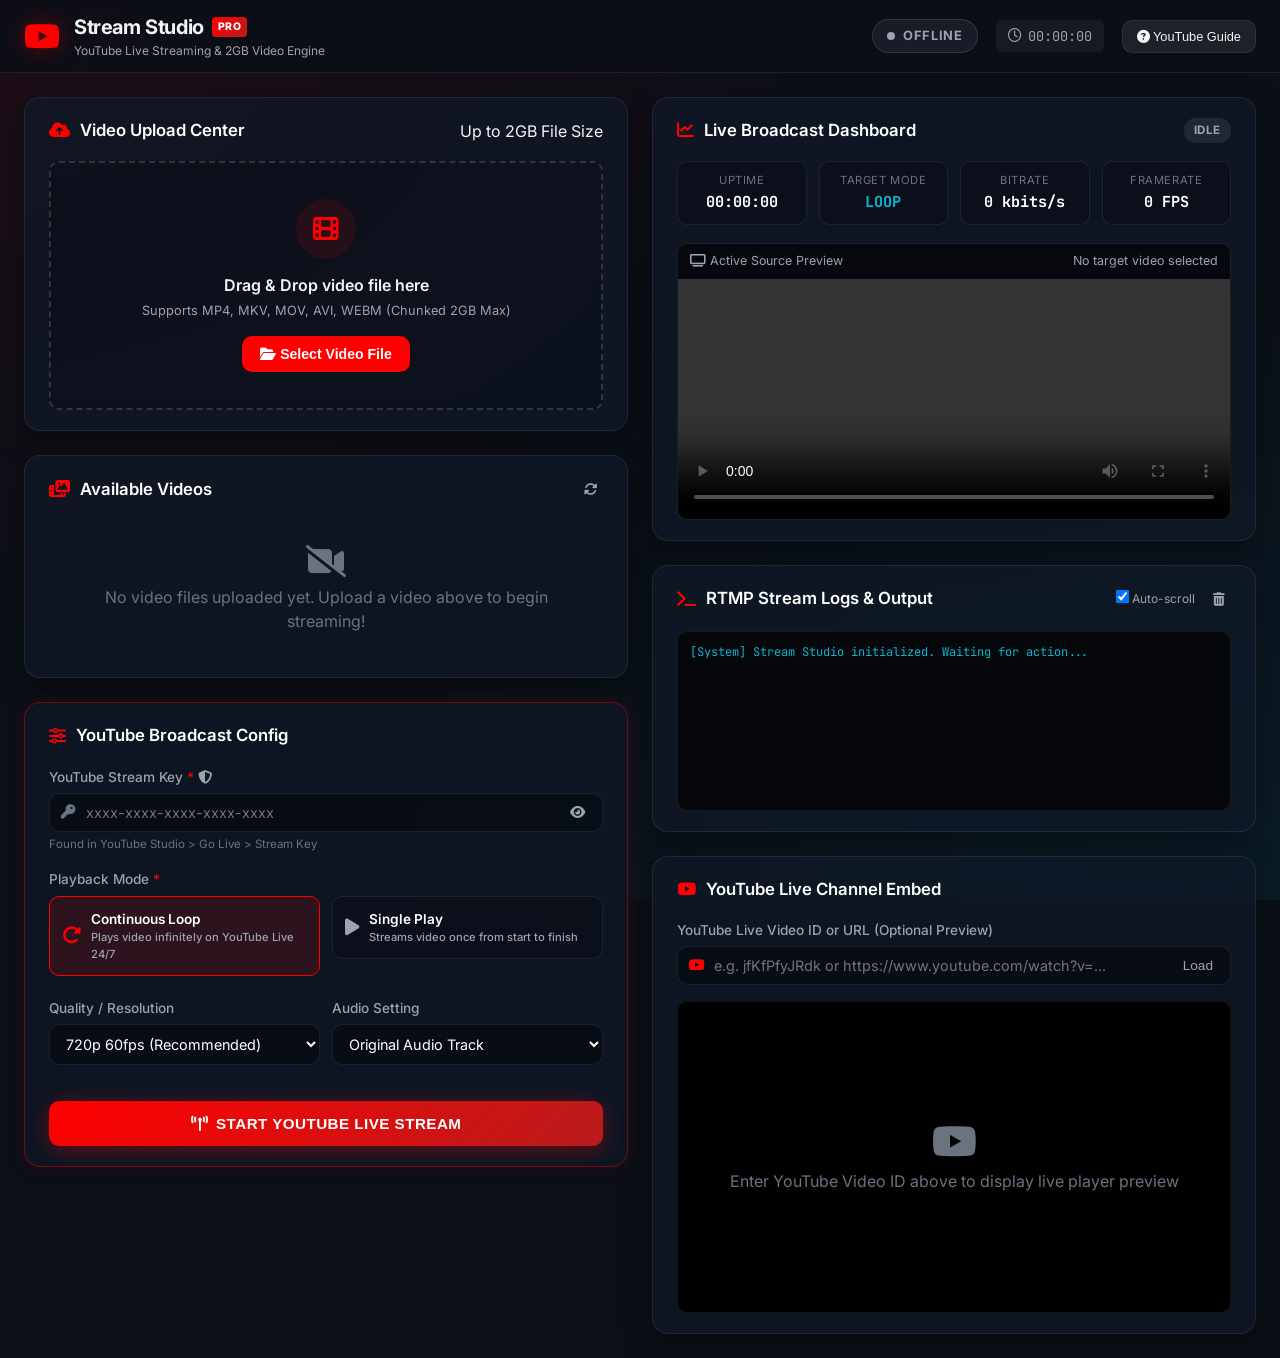
==== index.html @ 2ac8e4ed "Initial commit for YouTube Live Streaming app (Cloudflare Pages + Bunnyshell / Render)" ====
<!DOCTYPE html>
<html lang="en">
<head>
    <meta charset="UTF-8">
    <meta name="viewport" content="width=device-width, initial-scale=1.0">
    <title>YouTube Live Stream Studio Pro - 2GB Video Uploader & Loop Streamer</title>
    <!-- Google Fonts -->
    <link rel="preconnect" href="https://fonts.googleapis.com">
    <link rel="preconnect" href="https://fonts.gstatic.com" crossorigin>
    <link href="https://fonts.googleapis.com/css2?family=Inter:wght@300;400;500;600;700&family=JetBrains+Mono:wght@400;500;700&display=swap" rel="stylesheet">
    <!-- FontAwesome Icons -->
    <link rel="stylesheet" href="https://cdnjs.cloudflare.com/ajax/libs/font-awesome/6.4.0/css/all.min.css">
    <link rel="stylesheet" href="/static/style.css">
</head>
<body class="dark-theme">

    <!-- Top Navigation Bar -->
    <header class="app-header">
        <div class="header-container">
            <div class="brand">
                <i class="fa-brands fa-youtube brand-icon"></i>
                <div class="brand-text">
                    <span class="brand-name">Stream Studio <span class="badge-pro">PRO</span></span>
                    <span class="brand-sub">YouTube Live Streaming & 2GB Video Engine</span>
                </div>
            </div>

            <div class="header-status">
                <div id="navLiveIndicator" class="live-pill idle">
                    <span class="pulse-dot"></span>
                    <span id="navLiveText">OFFLINE</span>
                </div>
                <div class="stat-mini">
                    <i class="fa-regular fa-clock"></i>
                    <span id="navTimer">00:00:00</span>
                </div>
                <button id="btnSetupGuide" class="btn-secondary btn-sm">
                    <i class="fa-solid fa-circle-question"></i> YouTube Guide
                </button>
            </div>
        </div>
    </header>

    <!-- Main App Container -->
    <main class="app-main">
        <div class="grid-container">

            <!-- LEFT COLUMN: Upload & Configuration -->
            <section class="column left-column">

                <!-- CARD 1: Video Upload Zone (Up to 2GB) -->
                <div class="card glass-card">
                    <div class="card-header">
                        <h2><i class="fa-solid fa-cloud-arrow-up"></i> Video Upload Center</h2>
                        <span class="badge-info">Up to 2GB File Size</span>
                    </div>

                    <div id="dropZone" class="drop-zone">
                        <input type="file" id="videoFileInput" accept=".mp4,.mkv,.mov,.avi,.webm" class="file-input-hidden">
                        <div class="drop-zone-content">
                            <div class="upload-icon-wrapper">
                                <i class="fa-solid fa-film"></i>
                            </div>
                            <h3>Drag & Drop video file here</h3>
                            <p class="drop-subtitle">Supports MP4, MKV, MOV, AVI, WEBM (Chunked 2GB Max)</p>
                            <button id="btnBrowse" class="btn-primary btn-md">
                                <i class="fa-solid fa-folder-open"></i> Select Video File
                            </button>
                        </div>
                    </div>

                    <!-- Upload Progress Panel -->
                    <div id="uploadProgressPanel" class="upload-progress-panel hidden">
                        <div class="progress-info-row">
                            <span id="uploadFileName" class="file-name-text">video.mp4</span>
                            <span id="uploadPercent" class="percent-text">0%</span>
                        </div>
                        <div class="progress-bar-container">
                            <div id="uploadProgressBar" class="progress-bar-fill" style="width: 0%;"></div>
                        </div>
                        <div class="progress-meta-row">
                            <span id="uploadStatusText">Initializing chunked upload...</span>
                            <span id="uploadSpeedText">0 MB/s</span>
                        </div>
                    </div>
                </div>

                <!-- CARD 2: Uploaded Videos Library -->
                <div class="card glass-card">
                    <div class="card-header">
                        <h2><i class="fa-solid fa-photo-film"></i> Available Videos</h2>
                        <button id="btnRefreshVideos" class="btn-icon" title="Refresh Library">
                            <i class="fa-solid fa-rotate"></i>
                        </button>
                    </div>

                    <div id="videoListContainer" class="video-list-container">
                        <div class="empty-state">
                            <i class="fa-solid fa-video-slash"></i>
                            <p>No video files uploaded yet. Upload a video above to begin streaming!</p>
                        </div>
                    </div>
                </div>

                <!-- CARD 3: YouTube Live Stream Settings -->
                <div class="card glass-card highlight-border">
                    <div class="card-header">
                        <h2><i class="fa-solid fa-sliders"></i> YouTube Broadcast Config</h2>
                    </div>

                    <div class="form-group">
                        <label for="streamKeyInput">
                            YouTube Stream Key <span class="required">*</span>
                            <i class="fa-solid fa-shield-halved tooltip-icon" title="Stream key is kept private and never stored permanently."></i>
                        </label>
                        <div class="input-with-icon">
                            <i class="fa-solid fa-key input-prefix"></i>
                            <input type="password" id="streamKeyInput" placeholder="xxxx-xxxx-xxxx-xxxx-xxxx" autocomplete="off">
                            <button id="btnToggleKeyVisibility" class="input-suffix-btn" title="Toggle visibility">
                                <i class="fa-solid fa-eye" id="eyeIcon"></i>
                            </button>
                        </div>
                        <span class="help-text">Found in YouTube Studio &gt; Go Live &gt; Stream Key</span>
                    </div>

                    <!-- Playback Mode Switch (Single vs Loop) -->
                    <div class="form-group">
                        <label>Playback Mode <span class="required">*</span></label>
                        <div class="mode-selector">
                            <label class="mode-option selected" id="lblModeLoop">
                                <input type="radio" name="playbackMode" value="loop" checked>
                                <div class="mode-card">
                                    <i class="fa-solid fa-rotate-right mode-icon"></i>
                                    <div class="mode-info">
                                        <span class="mode-title">Continuous Loop</span>
                                        <span class="mode-desc">Plays video infinitely on YouTube Live 24/7</span>
                                    </div>
                                </div>
                            </label>

                            <label class="mode-option" id="lblModeSingle">
                                <input type="radio" name="playbackMode" value="single">
                                <div class="mode-card">
                                    <i class="fa-solid fa-play mode-icon"></i>
                                    <div class="mode-info">
                                        <span class="mode-title">Single Play</span>
                                        <span class="mode-desc">Streams video once from start to finish</span>
                                    </div>
                                </div>
                            </label>
                        </div>
                    </div>

                    <div class="form-row">
                        <div class="form-group col-half">
                            <label for="presetSelect">Quality / Resolution</label>
                            <select id="presetSelect" class="form-control">
                                <option value="720p60" selected>720p 60fps (Recommended)</option>
                                <option value="1080p60">1080p 60fps (High Quality)</option>
                                <option value="passthrough">Passthrough (Copy - Zero Transcode)</option>
                            </select>
                        </div>

                        <div class="form-group col-half">
                            <label for="audioSelect">Audio Setting</label>
                            <select id="audioSelect" class="form-control">
                                <option value="original" selected>Original Audio Track</option>
                                <option value="mute">Mute Stream Audio</option>
                                <option value="silent">Generate Silent Audio Stream</option>
                            </select>
                        </div>
                    </div>

                    <!-- Main Action Buttons -->
                    <div class="action-buttons-wrapper">
                        <button id="btnStartStream" class="btn-live-start">
                            <i class="fa-solid fa-tower-broadcast"></i> START YOUTUBE LIVE STREAM
                        </button>
                        <button id="btnStopStream" class="btn-live-stop hidden">
                            <i class="fa-solid fa-power-off"></i> STOP LIVE BROADCAST
                        </button>
                    </div>

                </div>

            </section>

            <!-- RIGHT COLUMN: Live Dashboard & Logs -->
            <section class="column right-column">

                <!-- CARD 4: Live Stream Status & Metrics -->
                <div class="card glass-card">
                    <div class="card-header">
                        <h2><i class="fa-solid fa-chart-line"></i> Live Broadcast Dashboard</h2>
                        <div id="liveStatusBadge" class="status-badge idle">IDLE</div>
                    </div>

                    <!-- Metrics Grid -->
                    <div class="metrics-grid">
                        <div class="metric-box">
                            <span class="metric-label">Uptime</span>
                            <span id="metricUptime" class="metric-value">00:00:00</span>
                        </div>
                        <div class="metric-box">
                            <span class="metric-label">Target Mode</span>
                            <span id="metricMode" class="metric-value text-cyan">LOOP</span>
                        </div>
                        <div class="metric-box">
                            <span class="metric-label">Bitrate</span>
                            <span id="metricBitrate" class="metric-value">0 kbits/s</span>
                        </div>
                        <div class="metric-box">
                            <span class="metric-label">Framerate</span>
                            <span id="metricFPS" class="metric-value">0 FPS</span>
                        </div>
                    </div>

                    <!-- Video Preview Player -->
                    <div class="preview-wrapper">
                        <div class="preview-header">
                            <span><i class="fa-solid fa-tv"></i> Active Source Preview</span>
                            <span id="previewVideoName" class="preview-filename">No target video selected</span>
                        </div>
                        <div class="video-container">
                            <video id="sourceVideoPlayer" controls preload="metadata" poster="">
                                Your browser does not support the video tag.
                            </video>
                        </div>
                    </div>

                </div>

                <!-- CARD 5: Real-Time FFmpeg Console Logs -->
                <div class="card glass-card">
                    <div class="card-header">
                        <h2><i class="fa-solid fa-terminal"></i> RTMP Stream Logs & Output</h2>
                        <div class="log-actions">
                            <label class="autoscroll-toggle">
                                <input type="checkbox" id="chkAutoScroll" checked> Auto-scroll
                            </label>
                            <button id="btnClearLogs" class="btn-icon-sm" title="Clear Console">
                                <i class="fa-solid fa-trash-can"></i>
                            </button>
                        </div>
                    </div>

                    <div id="logConsole" class="log-console">
                        <div class="log-line info">[System] Stream Studio initialized. Waiting for action...</div>
                    </div>
                </div>

                <!-- CARD 6: YouTube Live Embed Preview -->
                <div class="card glass-card">
                    <div class="card-header">
                        <h2><i class="fa-brands fa-youtube"></i> YouTube Live Channel Embed</h2>
                    </div>

                    <div class="form-group">
                        <label for="youtubeEmbedInput">YouTube Live Video ID or URL (Optional Preview)</label>
                        <div class="input-with-icon">
                            <i class="fa-brands fa-youtube input-prefix text-red"></i>
                            <input type="text" id="youtubeEmbedInput" placeholder="e.g. jfKfPfyJRdk or https://www.youtube.com/watch?v=...">
                            <button id="btnLoadEmbed" class="input-suffix-btn text-primary">Load</button>
                        </div>
                    </div>

                    <div id="youtubeEmbedContainer" class="embed-container">
                        <div class="embed-placeholder">
                            <i class="fa-brands fa-youtube placeholder-icon"></i>
                            <p>Enter YouTube Video ID above to display live player preview</p>
                        </div>
                    </div>
                </div>

            </section>
        </div>
    </main>

    <!-- MODAL: YouTube Setup Guide -->
    <div id="guideModal" class="modal-backdrop hidden">
        <div class="modal-box glass-card">
            <div class="modal-header">
                <h3><i class="fa-brands fa-youtube text-red"></i> YouTube Live Setup Instructions</h3>
                <button id="btnCloseGuide" class="btn-close">&times;</button>
            </div>
            <div class="modal-body">
                <ol class="guide-steps">
                    <li>
                        <strong>Open YouTube Studio</strong>
                        <p>Go to <a href="https://studio.youtube.com" target="_blank" rel="noopener">studio.youtube.com</a> and sign into your YouTube account.</p>
                    </li>
                    <li>
                        <strong>Click "Go Live"</strong>
                        <p>In the top right corner, click <strong>Create</strong> &gt; <strong>Go Live</strong> to enter YouTube Live Control Room.</p>
                    </li>
                    <li>
                        <strong>Copy Stream Key</strong>
                        <p>Under <em>Stream Settings</em>, find your <strong>Stream Key</strong> (Default Stream Key) and click <strong>Copy</strong>.</p>
                    </li>
                    <li>
                        <strong>Paste into Stream Studio</strong>
                        <p>Paste the copied Stream Key into the <strong>YouTube Stream Key</strong> field in this web app.</p>
                    </li>
                    <li>
                        <strong>Select Video & Playback Mode</strong>
                        <p>Upload a video (up to 2GB), select <strong>Continuous Loop</strong> or <strong>Single Play</strong>, and hit <strong>START YOUTUBE LIVE STREAM</strong>!</p>
                    </li>
                </ol>
            </div>
            <div class="modal-footer">
                <button id="btnGotIt" class="btn-primary">Got it!</button>
            </div>
        </div>
    </div>

    <!-- App JavaScript -->
    <script src="/static/app.js"></script>
</body>
</html>
---- static/style.css ----
/* --- YOUTUBE LIVE STREAM STUDIO STYLESHEET --- */

:root {
    --bg-main: #0B0F17;
    --bg-card: rgba(17, 24, 39, 0.75);
    --bg-card-hover: rgba(31, 41, 55, 0.85);
    --border-card: rgba(255, 255, 255, 0.08);
    --border-highlight: rgba(255, 0, 0, 0.4);
    
    --text-main: #F3F4F6;
    --text-muted: #9CA3AF;
    --text-dim: #6B7280;

    --youtube-red: #FF0000;
    --youtube-red-dark: #CC0000;
    --youtube-red-glow: rgba(255, 0, 0, 0.35);

    --cyan-accent: #06B6D4;
    --cyan-glow: rgba(6, 182, 212, 0.25);

    --green-live: #10B981;
    --green-glow: rgba(16, 185, 129, 0.3);

    --amber-wait: #F59E0B;
    
    --radius-lg: 16px;
    --radius-md: 10px;
    --radius-sm: 6px;

    --transition: all 0.25s cubic-bezier(0.4, 0, 0.2, 1);
}

* {
    margin: 0;
    padding: 0;
    box-sizing: border-box;
}

body.dark-theme {
    background-color: var(--bg-main);
    background-image: 
        radial-gradient(at 0% 0%, rgba(255, 0, 0, 0.08) 0px, transparent 50%),
        radial-gradient(at 100% 100%, rgba(6, 182, 212, 0.08) 0px, transparent 50%);
    background-attachment: fixed;
    color: var(--text-main);
    font-family: 'Inter', system-ui, -apple-system, sans-serif;
    min-height: 100vh;
    line-height: 1.5;
}

/* --- HEADER --- */
.app-header {
    background: rgba(11, 15, 23, 0.85);
    backdrop-filter: blur(12px);
    border-bottom: 1px solid var(--border-card);
    position: sticky;
    top: 0;
    z-index: 100;
    padding: 12px 24px;
}

.header-container {
    max-width: 1600px;
    margin: 0 auto;
    display: flex;
    justify-content: space-between;
    align-items: center;
}

.brand {
    display: flex;
    align-items: center;
    gap: 14px;
}

.brand-icon {
    font-size: 2rem;
    color: var(--youtube-red);
    filter: drop-shadow(0 0 10px var(--youtube-red-glow));
}

.brand-name {
    font-size: 1.25rem;
    font-weight: 700;
    letter-spacing: -0.02em;
    display: flex;
    align-items: center;
    gap: 8px;
}

.badge-pro {
    background: linear-gradient(135deg, var(--youtube-red), #B91C1C);
    color: #FFF;
    font-size: 0.65rem;
    font-weight: 800;
    padding: 2px 6px;
    border-radius: 4px;
    letter-spacing: 0.05em;
}

.brand-sub {
    display: block;
    font-size: 0.75rem;
    color: var(--text-muted);
}

.header-status {
    display: flex;
    align-items: center;
    gap: 18px;
}

.live-pill {
    display: flex;
    align-items: center;
    gap: 8px;
    padding: 6px 14px;
    border-radius: 20px;
    font-size: 0.8rem;
    font-weight: 700;
    letter-spacing: 0.05em;
    border: 1px solid transparent;
}

.live-pill.idle {
    background: rgba(107, 114, 128, 0.15);
    color: var(--text-muted);
    border-color: rgba(107, 114, 128, 0.3);
}

.live-pill.live {
    background: rgba(16, 185, 129, 0.15);
    color: var(--green-live);
    border-color: rgba(16, 185, 129, 0.4);
    box-shadow: 0 0 12px var(--green-glow);
}

.pulse-dot {
    width: 8px;
    height: 8px;
    border-radius: 50%;
    background-color: currentColor;
}

.live-pill.live .pulse-dot {
    animation: pulse 1.5s infinite;
}

@keyframes pulse {
    0% { transform: scale(0.95); opacity: 0.7; }
    50% { transform: scale(1.3); opacity: 1; }
    100% { transform: scale(0.95); opacity: 0.7; }
}

.stat-mini {
    display: flex;
    align-items: center;
    gap: 6px;
    font-family: 'JetBrains Mono', monospace;
    font-size: 0.85rem;
    color: var(--text-muted);
    background: rgba(255, 255, 255, 0.05);
    padding: 6px 12px;
    border-radius: var(--radius-sm);
}

/* --- MAIN LAYOUT --- */
.app-main {
    max-width: 1600px;
    margin: 24px auto;
    padding: 0 24px;
}

.grid-container {
    display: grid;
    grid-template-columns: 1fr 1fr;
    gap: 24px;
}

@media (max-width: 1100px) {
    .grid-container {
        grid-template-columns: 1fr;
    }
}

.column {
    display: flex;
    flex-direction: column;
    gap: 24px;
}

/* --- GLASS CARDS --- */
.glass-card {
    background: var(--bg-card);
    backdrop-filter: blur(16px);
    border: 1px solid var(--border-card);
    border-radius: var(--radius-lg);
    padding: 20px 24px;
    box-shadow: 0 10px 30px rgba(0, 0, 0, 0.35);
    transition: var(--transition);
}

.glass-card:hover {
    border-color: rgba(255, 255, 255, 0.15);
}

.highlight-border {
    border-color: var(--border-highlight);
    box-shadow: 0 0 20px rgba(255, 0, 0, 0.1);
}

.card-header {
    display: flex;
    justify-content: space-between;
    align-items: center;
    margin-bottom: 18px;
}

.card-header h2 {
    font-size: 1.05rem;
    font-weight: 600;
    display: flex;
    align-items: center;
    gap: 10px;
    color: #FFF;
}

.card-header h2 i {
    color: var(--youtube-red);
}

/* --- UPLOAD DROPZONE --- */
.drop-zone {
    border: 2px dashed rgba(255, 255, 255, 0.15);
    border-radius: var(--radius-md);
    padding: 36px 20px;
    text-align: center;
    background: rgba(0, 0, 0, 0.2);
    cursor: pointer;
    transition: var(--transition);
    position: relative;
}

.drop-zone:hover, .drop-zone.dragover {
    border-color: var(--youtube-red);
    background: rgba(255, 0, 0, 0.05);
    transform: translateY(-2px);
}

.file-input-hidden {
    display: none;
}

.upload-icon-wrapper {
    width: 60px;
    height: 60px;
    border-radius: 50%;
    background: rgba(255, 0, 0, 0.1);
    color: var(--youtube-red);
    font-size: 1.6rem;
    display: flex;
    align-items: center;
    justify-content: center;
    margin: 0 auto 14px auto;
}

.drop-zone h3 {
    font-size: 1rem;
    font-weight: 600;
    margin-bottom: 4px;
}

.drop-subtitle {
    font-size: 0.8rem;
    color: var(--text-muted);
    margin-bottom: 16px;
}

.upload-progress-panel {
    margin-top: 16px;
    background: rgba(0, 0, 0, 0.3);
    border-radius: var(--radius-md);
    padding: 14px;
    border: 1px solid var(--border-card);
}

.progress-info-row, .progress-meta-row {
    display: flex;
    justify-content: space-between;
    font-size: 0.85rem;
}

.file-name-text {
    font-weight: 600;
    color: #FFF;
    overflow: hidden;
    text-overflow: ellipsis;
    white-space: nowrap;
    max-width: 75%;
}

.percent-text {
    font-family: 'JetBrains Mono', monospace;
    color: var(--cyan-accent);
    font-weight: 700;
}

.progress-bar-container {
    height: 8px;
    background: rgba(255, 255, 255, 0.1);
    border-radius: 4px;
    margin: 10px 0;
    overflow: hidden;
}

.progress-bar-fill {
    height: 100%;
    background: linear-gradient(90deg, var(--youtube-red), var(--cyan-accent));
    border-radius: 4px;
    transition: width 0.2s ease;
}

.progress-meta-row {
    font-size: 0.75rem;
    color: var(--text-muted);
}

/* --- VIDEO LIBRARY --- */
.video-list-container {
    max-height: 220px;
    overflow-y: auto;
    display: flex;
    flex-direction: column;
    gap: 10px;
}

.video-item {
    display: flex;
    align-items: center;
    justify-content: space-between;
    background: rgba(255, 255, 255, 0.03);
    border: 1px solid var(--border-card);
    border-radius: var(--radius-md);
    padding: 10px 14px;
    transition: var(--transition);
}

.video-item:hover, .video-item.selected {
    background: rgba(255, 0, 0, 0.08);
    border-color: rgba(255, 0, 0, 0.3);
}

.video-item-left {
    display: flex;
    align-items: center;
    gap: 12px;
    overflow: hidden;
}

.video-radio {
    accent-color: var(--youtube-red);
    width: 16px;
    height: 16px;
    cursor: pointer;
}

.video-icon {
    font-size: 1.2rem;
    color: var(--cyan-accent);
}

.video-details {
    display: flex;
    flex-direction: column;
    overflow: hidden;
}

.video-title {
    font-size: 0.85rem;
    font-weight: 600;
    color: #FFF;
    white-space: nowrap;
    overflow: hidden;
    text-overflow: ellipsis;
}

.video-meta {
    font-size: 0.75rem;
    color: var(--text-muted);
}

.btn-delete {
    background: none;
    border: none;
    color: var(--text-dim);
    cursor: pointer;
    padding: 6px;
    border-radius: 4px;
    transition: var(--transition);
}

.btn-delete:hover {
    color: var(--youtube-red);
    background: rgba(255, 0, 0, 0.15);
}

.empty-state {
    text-align: center;
    padding: 24px;
    color: var(--text-dim);
}

.empty-state i {
    font-size: 2rem;
    margin-bottom: 8px;
}

/* --- STREAM CONFIG FORM --- */
.form-group {
    margin-bottom: 16px;
}

.form-group label {
    display: block;
    font-size: 0.85rem;
    font-weight: 500;
    color: var(--text-muted);
    margin-bottom: 6px;
}

.required {
    color: var(--youtube-red);
}

.input-with-icon {
    position: relative;
    display: flex;
    align-items: center;
}

.input-prefix {
    position: absolute;
    left: 12px;
    color: var(--text-dim);
    font-size: 0.9rem;
}

.input-suffix-btn {
    position: absolute;
    right: 8px;
    background: none;
    border: none;
    color: var(--text-muted);
    cursor: pointer;
    padding: 6px 10px;
    font-size: 0.85rem;
}

.input-suffix-btn:hover {
    color: #FFF;
}

input[type="text"], input[type="password"], select.form-control {
    width: 100%;
    background: rgba(0, 0, 0, 0.35);
    border: 1px solid var(--border-card);
    border-radius: var(--radius-md);
    padding: 10px 40px 10px 36px;
    color: #FFF;
    font-family: inherit;
    font-size: 0.9rem;
    transition: var(--transition);
}

select.form-control {
    padding-left: 12px;
    padding-right: 12px;
    cursor: pointer;
}

input[type="text"]:focus, input[type="password"]:focus, select.form-control:focus {
    outline: none;
    border-color: var(--youtube-red);
    box-shadow: 0 0 10px rgba(255, 0, 0, 0.2);
}

.help-text {
    font-size: 0.72rem;
    color: var(--text-dim);
    margin-top: 4px;
    display: block;
}

/* MODE SELECTOR */
.mode-selector {
    display: grid;
    grid-template-columns: 1fr 1fr;
    gap: 12px;
}

.mode-option input[type="radio"] {
    display: none;
}

.mode-card {
    display: flex;
    align-items: center;
    gap: 10px;
    background: rgba(0, 0, 0, 0.25);
    border: 1px solid var(--border-card);
    border-radius: var(--radius-md);
    padding: 12px;
    cursor: pointer;
    transition: var(--transition);
}

.mode-option input[type="radio"]:checked + .mode-card {
    border-color: var(--youtube-red);
    background: rgba(255, 0, 0, 0.12);
}

.mode-icon {
    font-size: 1.2rem;
    color: var(--text-muted);
}

.mode-option input[type="radio"]:checked + .mode-card .mode-icon {
    color: var(--youtube-red);
}

.mode-title {
    display: block;
    font-size: 0.85rem;
    font-weight: 600;
    color: #FFF;
}

.mode-desc {
    display: block;
    font-size: 0.7rem;
    color: var(--text-muted);
}

.form-row {
    display: flex;
    gap: 12px;
}

.col-half {
    flex: 1;
}

/* BUTTONS */
.action-buttons-wrapper {
    margin-top: 20px;
}

.btn-primary {
    background: var(--youtube-red);
    color: #FFF;
    border: none;
    border-radius: var(--radius-md);
    padding: 10px 18px;
    font-weight: 600;
    font-size: 0.88rem;
    cursor: pointer;
    transition: var(--transition);

}

.btn-primary:hover {
    background: var(--youtube-red-dark);
    box-shadow: 0 0 15px var(--youtube-red-glow);
}

.btn-secondary {
    background: rgba(255, 255, 255, 0.08);
    color: var(--text-main);
    border: 1px solid var(--border-card);
    border-radius: var(--radius-md);
    padding: 8px 14px;
    font-size: 0.8rem;
    cursor: pointer;
    transition: var(--transition);
}

.btn-secondary:hover {
    background: rgba(255, 255, 255, 0.15);
}

.btn-live-start {
    width: 100%;
    padding: 14px;
    border-radius: var(--radius-md);
    background: linear-gradient(135deg, #FF0000, #B91C1C);
    color: #FFF;
    font-weight: 700;
    font-size: 0.95rem;
    letter-spacing: 0.03em;
    border: none;
    cursor: pointer;
    box-shadow: 0 4px 20px var(--youtube-red-glow);
    transition: var(--transition);
    display: flex;
    align-items: center;
    justify-content: center;
    gap: 8px;
}

.btn-live-start:hover {
    transform: translateY(-2px);
    box-shadow: 0 6px 25px rgba(255, 0, 0, 0.5);
}

.btn-live-stop {
    width: 100%;
    padding: 14px;
    border-radius: var(--radius-md);
    background: #DC2626;
    color: #FFF;
    font-weight: 700;
    font-size: 0.95rem;
    border: none;
    cursor: pointer;
    transition: var(--transition);
    display: flex;
    align-items: center;
    justify-content: center;
    gap: 8px;
}

.btn-icon, .btn-icon-sm {
    background: none;
    border: none;
    color: var(--text-muted);
    cursor: pointer;
    padding: 6px;
    border-radius: 4px;
}

.btn-icon:hover, .btn-icon-sm:hover {
    color: #FFF;
}

/* --- DASHBOARD METRICS --- */
.status-badge {
    padding: 4px 10px;
    border-radius: 12px;
    font-size: 0.72rem;
    font-weight: 700;
    letter-spacing: 0.05em;
}

.status-badge.idle {
    background: rgba(107, 114, 128, 0.2);
    color: var(--text-muted);
}

.status-badge.streaming {
    background: rgba(16, 185, 129, 0.2);
    color: var(--green-live);
    box-shadow: 0 0 10px var(--green-glow);
}

.metrics-grid {
    display: grid;
    grid-template-columns: repeat(4, 1fr);
    gap: 12px;
    margin-bottom: 18px;
}

.metric-box {
    background: rgba(0, 0, 0, 0.25);
    border: 1px solid var(--border-card);
    border-radius: var(--radius-md);
    padding: 10px;
    text-align: center;
}

.metric-label {
    display: block;
    font-size: 0.7rem;
    color: var(--text-dim);
    text-transform: uppercase;
    letter-spacing: 0.05em;
}

.metric-value {
    display: block;
    font-family: 'JetBrains Mono', monospace;
    font-size: 0.95rem;
    font-weight: 700;
    color: #FFF;
    margin-top: 2px;
}

.text-cyan { color: var(--cyan-accent); }
.text-red { color: var(--youtube-red); }

/* VIDEO PREVIEW */
.preview-wrapper {
    background: rgba(0, 0, 0, 0.4);
    border-radius: var(--radius-md);
    overflow: hidden;
    border: 1px solid var(--border-card);
}

.preview-header {
    display: flex;
    justify-content: space-between;
    padding: 8px 12px;
    background: rgba(0, 0, 0, 0.3);
    font-size: 0.78rem;
    color: var(--text-muted);
}

.video-container video {
    width: 100%;
    max-height: 240px;
    display: block;
    background: #000;
}

/* LOG CONSOLE */
.log-actions {
    display: flex;
    align-items: center;
    gap: 12px;
    font-size: 0.75rem;
    color: var(--text-muted);
}

.log-console {
    background: #05070B;
    border: 1px solid var(--border-card);
    border-radius: var(--radius-md);
    padding: 12px;
    font-family: 'JetBrains Mono', monospace;
    font-size: 0.75rem;
    height: 180px;
    overflow-y: auto;
    color: #D1D5DB;
    line-height: 1.4;
}

.log-line {
    margin-bottom: 4px;
    word-break: break-all;
}

.log-line.info { color: var(--cyan-accent); }
.log-line.error { color: #EF4444; }

/* EMBED YOUTUBE */
.embed-container {
    margin-top: 12px;
    background: #000;
    border-radius: var(--radius-md);
    aspect-ratio: 16/9;
    overflow: hidden;
    border: 1px solid var(--border-card);
    display: flex;
    align-items: center;
    justify-content: center;
}

.embed-placeholder {
    text-align: center;
    color: var(--text-dim);
    padding: 20px;
}

.placeholder-icon {
    font-size: 2.5rem;
    color: var(--text-dim);
    margin-bottom: 8px;
}

/* MODAL */
.modal-backdrop {
    position: fixed;
    top: 0;
    left: 0;
    width: 100vw;
    height: 100vh;
    background: rgba(0, 0, 0, 0.75);
    backdrop-filter: blur(8px);
    display: flex;
    align-items: center;
    justify-content: center;
    z-index: 1000;
}

.modal-box {
    width: 90%;
    max-width: 550px;
    background: #111827;
}

.modal-header {
    display: flex;
    justify-content: space-between;
    align-items: center;
    margin-bottom: 16px;
}

.btn-close {
    background: none;
    border: none;
    color: var(--text-muted);
    font-size: 1.5rem;
    cursor: pointer;
}

.guide-steps {
    padding-left: 20px;
}

.guide-steps li {
    margin-bottom: 14px;
}

.guide-steps p {
    font-size: 0.85rem;
    color: var(--text-muted);
}

.modal-footer {
    margin-top: 20px;
    text-align: right;
}

/* UTILITY CLASSES */
.hidden {
    display: none !important;
}
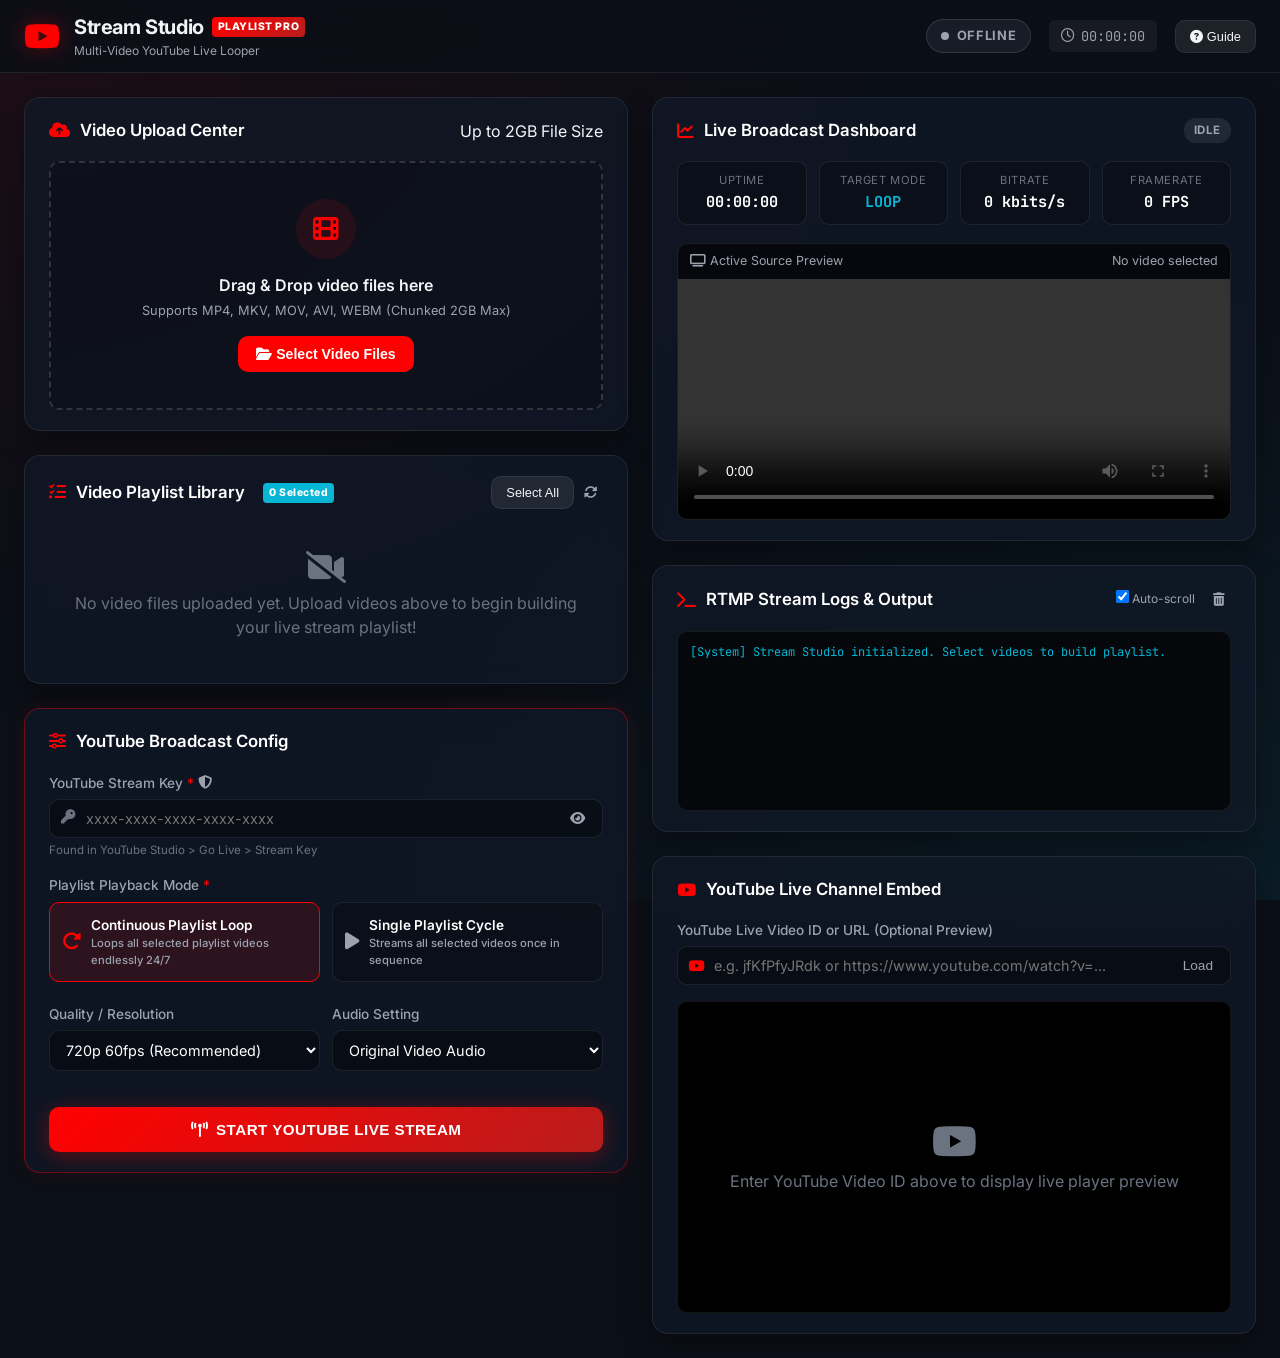
==== commit 6c565db9: "Add Multi-Video Playlist support (FFmpeg concat demuxer & playlist checkboxes)" ====
--- a/index.html
+++ b/index.html
@@ -3,25 +3,22 @@
 <head>
     <meta charset="UTF-8">
     <meta name="viewport" content="width=device-width, initial-scale=1.0">
-    <title>YouTube Live Stream Studio Pro - 2GB Video Uploader & Loop Streamer</title>
-    <!-- Google Fonts -->
+    <title>YouTube Live Stream Studio Pro - Playlist & 2GB Video Engine</title>
     <link rel="preconnect" href="https://fonts.googleapis.com">
     <link rel="preconnect" href="https://fonts.gstatic.com" crossorigin>
     <link href="https://fonts.googleapis.com/css2?family=Inter:wght@300;400;500;600;700&family=JetBrains+Mono:wght@400;500;700&display=swap" rel="stylesheet">
-    <!-- FontAwesome Icons -->
     <link rel="stylesheet" href="https://cdnjs.cloudflare.com/ajax/libs/font-awesome/6.4.0/css/all.min.css">
     <link rel="stylesheet" href="/static/style.css">
 </head>
 <body class="dark-theme">
 
-    <!-- Top Navigation Bar -->
     <header class="app-header">
         <div class="header-container">
             <div class="brand">
                 <i class="fa-brands fa-youtube brand-icon"></i>
                 <div class="brand-text">
-                    <span class="brand-name">Stream Studio <span class="badge-pro">PRO</span></span>
-                    <span class="brand-sub">YouTube Live Streaming & 2GB Video Engine</span>
+                    <span class="brand-name">Stream Studio <span class="badge-pro">PLAYLIST PRO</span></span>
+                    <span class="brand-sub">Multi-Video YouTube Live Looper</span>
                 </div>
             </div>
 
@@ -35,20 +32,18 @@
                     <span id="navTimer">00:00:00</span>
                 </div>
                 <button id="btnSetupGuide" class="btn-secondary btn-sm">
-                    <i class="fa-solid fa-circle-question"></i> YouTube Guide
+                    <i class="fa-solid fa-circle-question"></i> Guide
                 </button>
             </div>
         </div>
     </header>
 
-    <!-- Main App Container -->
     <main class="app-main">
+
         <div class="grid-container">
 
-            <!-- LEFT COLUMN: Upload & Configuration -->
             <section class="column left-column">
 
-                <!-- CARD 1: Video Upload Zone (Up to 2GB) -->
                 <div class="card glass-card">
                     <div class="card-header">
                         <h2><i class="fa-solid fa-cloud-arrow-up"></i> Video Upload Center</h2>
@@ -56,20 +51,19 @@
                     </div>
 
                     <div id="dropZone" class="drop-zone">
-                        <input type="file" id="videoFileInput" accept=".mp4,.mkv,.mov,.avi,.webm" class="file-input-hidden">
+                        <input type="file" id="videoFileInput" accept=".mp4,.mkv,.mov,.avi,.webm" class="file-input-hidden" multiple>
                         <div class="drop-zone-content">
                             <div class="upload-icon-wrapper">
                                 <i class="fa-solid fa-film"></i>
                             </div>
-                            <h3>Drag & Drop video file here</h3>
+                            <h3>Drag & Drop video files here</h3>
                             <p class="drop-subtitle">Supports MP4, MKV, MOV, AVI, WEBM (Chunked 2GB Max)</p>
                             <button id="btnBrowse" class="btn-primary btn-md">
-                                <i class="fa-solid fa-folder-open"></i> Select Video File
+                                <i class="fa-solid fa-folder-open"></i> Select Video Files
                             </button>
                         </div>
                     </div>
 
-                    <!-- Upload Progress Panel -->
                     <div id="uploadProgressPanel" class="upload-progress-panel hidden">
                         <div class="progress-info-row">
                             <span id="uploadFileName" class="file-name-text">video.mp4</span>
@@ -85,24 +79,28 @@
                     </div>
                 </div>
 
-                <!-- CARD 2: Uploaded Videos Library -->
-                <div class="card glass-card">
-                    <div class="card-header">
-                        <h2><i class="fa-solid fa-photo-film"></i> Available Videos</h2>
-                        <button id="btnRefreshVideos" class="btn-icon" title="Refresh Library">
-                            <i class="fa-solid fa-rotate"></i>
-                        </button>
+                <div class="card glass-card">
+                    <div class="card-header">
+                        <h2>
+                            <i class="fa-solid fa-list-check"></i> Video Playlist Library 
+                            <span id="selectedCountBadge" class="badge-pro" style="background:#06B6D4; margin-left:8px;">0 Selected</span>
+                        </h2>
+                        <div class="library-header-actions">
+                            <button id="btnSelectAll" class="btn-secondary btn-sm" title="Select / Unselect All">Select All</button>
+                            <button id="btnRefreshVideos" class="btn-icon" title="Refresh Library">
+                                <i class="fa-solid fa-rotate"></i>
+                            </button>
+                        </div>
                     </div>
 
                     <div id="videoListContainer" class="video-list-container">
                         <div class="empty-state">
                             <i class="fa-solid fa-video-slash"></i>
-                            <p>No video files uploaded yet. Upload a video above to begin streaming!</p>
-                        </div>
-                    </div>
-                </div>
-
-                <!-- CARD 3: YouTube Live Stream Settings -->
+                            <p>No video files uploaded yet. Upload videos above to begin building your live stream playlist!</p>
+                        </div>
+                    </div>
+                </div>
+
                 <div class="card glass-card highlight-border">
                     <div class="card-header">
                         <h2><i class="fa-solid fa-sliders"></i> YouTube Broadcast Config</h2>
@@ -111,7 +109,7 @@
                     <div class="form-group">
                         <label for="streamKeyInput">
                             YouTube Stream Key <span class="required">*</span>
-                            <i class="fa-solid fa-shield-halved tooltip-icon" title="Stream key is kept private and never stored permanently."></i>
+                            <i class="fa-solid fa-shield-halved tooltip-icon" title="Stream key is kept private."></i>
                         </label>
                         <div class="input-with-icon">
                             <i class="fa-solid fa-key input-prefix"></i>
@@ -123,17 +121,16 @@
                         <span class="help-text">Found in YouTube Studio &gt; Go Live &gt; Stream Key</span>
                     </div>
 
-                    <!-- Playback Mode Switch (Single vs Loop) -->
                     <div class="form-group">
-                        <label>Playback Mode <span class="required">*</span></label>
+                        <label>Playlist Playback Mode <span class="required">*</span></label>
                         <div class="mode-selector">
                             <label class="mode-option selected" id="lblModeLoop">
                                 <input type="radio" name="playbackMode" value="loop" checked>
                                 <div class="mode-card">
                                     <i class="fa-solid fa-rotate-right mode-icon"></i>
                                     <div class="mode-info">
-                                        <span class="mode-title">Continuous Loop</span>
-                                        <span class="mode-desc">Plays video infinitely on YouTube Live 24/7</span>
+                                        <span class="mode-title">Continuous Playlist Loop</span>
+                                        <span class="mode-desc">Loops all selected playlist videos endlessly 24/7</span>
                                     </div>
                                 </div>
                             </label>
@@ -143,8 +140,8 @@
                                 <div class="mode-card">
                                     <i class="fa-solid fa-play mode-icon"></i>
                                     <div class="mode-info">
-                                        <span class="mode-title">Single Play</span>
-                                        <span class="mode-desc">Streams video once from start to finish</span>
+                                        <span class="mode-title">Single Playlist Cycle</span>
+                                        <span class="mode-desc">Streams all selected videos once in sequence</span>
                                     </div>
                                 </div>
                             </label>
@@ -157,21 +154,20 @@
                             <select id="presetSelect" class="form-control">
                                 <option value="720p60" selected>720p 60fps (Recommended)</option>
                                 <option value="1080p60">1080p 60fps (High Quality)</option>
-                                <option value="passthrough">Passthrough (Copy - Zero Transcode)</option>
+                                <option value="passthrough">Passthrough (Copy Mode)</option>
                             </select>
                         </div>
 
                         <div class="form-group col-half">
                             <label for="audioSelect">Audio Setting</label>
                             <select id="audioSelect" class="form-control">
-                                <option value="original" selected>Original Audio Track</option>
+                                <option value="original" selected>Original Video Audio</option>
                                 <option value="mute">Mute Stream Audio</option>
                                 <option value="silent">Generate Silent Audio Stream</option>
                             </select>
                         </div>
                     </div>
 
-                    <!-- Main Action Buttons -->
                     <div class="action-buttons-wrapper">
                         <button id="btnStartStream" class="btn-live-start">
                             <i class="fa-solid fa-tower-broadcast"></i> START YOUTUBE LIVE STREAM
@@ -185,17 +181,14 @@
 
             </section>
 
-            <!-- RIGHT COLUMN: Live Dashboard & Logs -->
             <section class="column right-column">
 
-                <!-- CARD 4: Live Stream Status & Metrics -->
                 <div class="card glass-card">
                     <div class="card-header">
                         <h2><i class="fa-solid fa-chart-line"></i> Live Broadcast Dashboard</h2>
                         <div id="liveStatusBadge" class="status-badge idle">IDLE</div>
                     </div>
 
-                    <!-- Metrics Grid -->
                     <div class="metrics-grid">
                         <div class="metric-box">
                             <span class="metric-label">Uptime</span>
@@ -215,14 +208,13 @@
                         </div>
                     </div>
 
-                    <!-- Video Preview Player -->
                     <div class="preview-wrapper">
                         <div class="preview-header">
                             <span><i class="fa-solid fa-tv"></i> Active Source Preview</span>
-                            <span id="previewVideoName" class="preview-filename">No target video selected</span>
+                            <span id="previewVideoName" class="preview-filename">No video selected</span>
                         </div>
                         <div class="video-container">
-                            <video id="sourceVideoPlayer" controls preload="metadata" poster="">
+                            <video id="sourceVideoPlayer" controls preload="metadata">
                                 Your browser does not support the video tag.
                             </video>
                         </div>
@@ -230,7 +222,6 @@
 
                 </div>
 
-                <!-- CARD 5: Real-Time FFmpeg Console Logs -->
                 <div class="card glass-card">
                     <div class="card-header">
                         <h2><i class="fa-solid fa-terminal"></i> RTMP Stream Logs & Output</h2>
@@ -245,11 +236,10 @@
                     </div>
 
                     <div id="logConsole" class="log-console">
-                        <div class="log-line info">[System] Stream Studio initialized. Waiting for action...</div>
-                    </div>
-                </div>
-
-                <!-- CARD 6: YouTube Live Embed Preview -->
+                        <div class="log-line info">[System] Stream Studio initialized. Select videos to build playlist.</div>
+                    </div>
+                </div>
+
                 <div class="card glass-card">
                     <div class="card-header">
                         <h2><i class="fa-brands fa-youtube"></i> YouTube Live Channel Embed</h2>
@@ -276,34 +266,29 @@
         </div>
     </main>
 
-    <!-- MODAL: YouTube Setup Guide -->
     <div id="guideModal" class="modal-backdrop hidden">
         <div class="modal-box glass-card">
             <div class="modal-header">
-                <h3><i class="fa-brands fa-youtube text-red"></i> YouTube Live Setup Instructions</h3>
+                <h3><i class="fa-brands fa-youtube text-red"></i> Multi-Video Playlist Instructions</h3>
                 <button id="btnCloseGuide" class="btn-close">&times;</button>
             </div>
             <div class="modal-body">
                 <ol class="guide-steps">
                     <li>
-                        <strong>Open YouTube Studio</strong>
-                        <p>Go to <a href="https://studio.youtube.com" target="_blank" rel="noopener">studio.youtube.com</a> and sign into your YouTube account.</p>
+                        <strong>Upload Videos</strong>
+                        <p>Upload 1 or more videos (up to 2GB each).</p>
                     </li>
                     <li>
-                        <strong>Click "Go Live"</strong>
-                        <p>In the top right corner, click <strong>Create</strong> &gt; <strong>Go Live</strong> to enter YouTube Live Control Room.</p>
+                        <strong>Select Playlist Checkboxes</strong>
+                        <p>Check the boxes next to the videos you want in your live playlist.</p>
                     </li>
                     <li>
-                        <strong>Copy Stream Key</strong>
-                        <p>Under <em>Stream Settings</em>, find your <strong>Stream Key</strong> (Default Stream Key) and click <strong>Copy</strong>.</p>
+                        <strong>Select Loop Mode</strong>
+                        <p>Select <strong>Continuous Playlist Loop</strong> to play all selected videos in sequence over and over 24/7.</p>
                     </li>
                     <li>
-                        <strong>Paste into Stream Studio</strong>
-                        <p>Paste the copied Stream Key into the <strong>YouTube Stream Key</strong> field in this web app.</p>
-                    </li>
-                    <li>
-                        <strong>Select Video & Playback Mode</strong>
-                        <p>Upload a video (up to 2GB), select <strong>Continuous Loop</strong> or <strong>Single Play</strong>, and hit <strong>START YOUTUBE LIVE STREAM</strong>!</p>
+                        <strong>Start Stream</strong>
+                        <p>Enter YouTube Stream Key and hit <strong>START YOUTUBE LIVE STREAM</strong>!</p>
                     </li>
                 </ol>
             </div>
@@ -313,7 +298,6 @@
         </div>
     </div>
 
-    <!-- App JavaScript -->
     <script src="/static/app.js"></script>
 </body>
 </html>
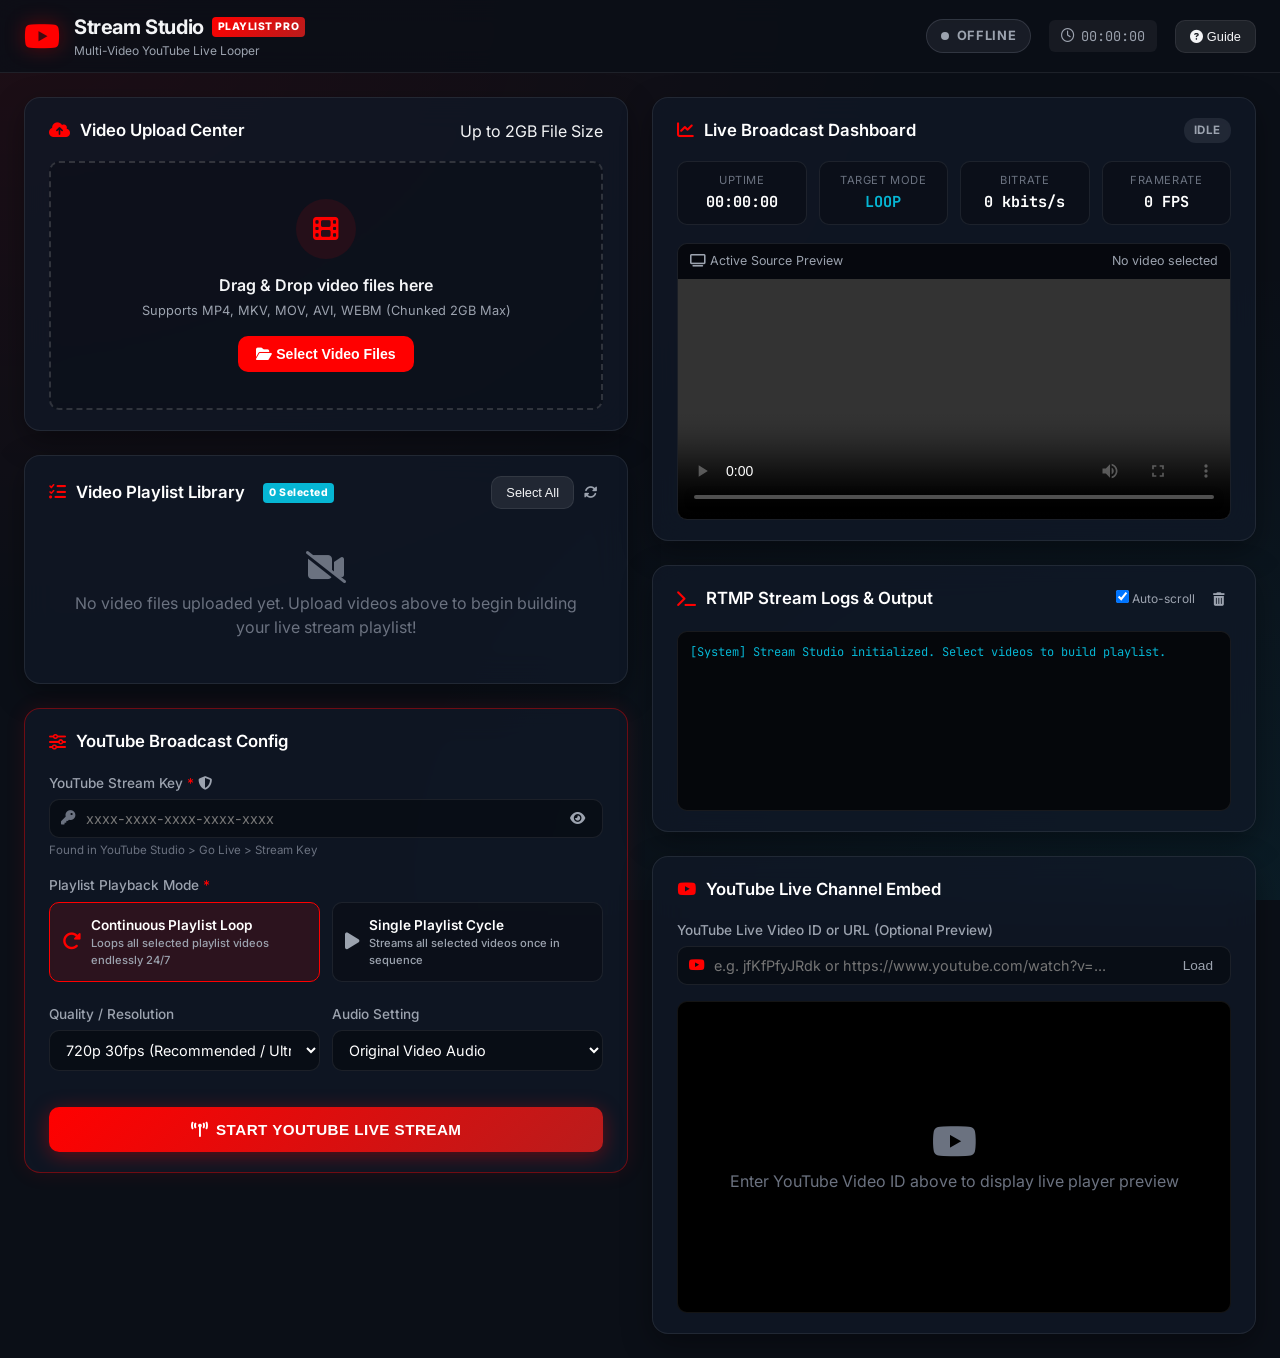
==== commit 01105394: "Optimize streaming bitrate, GOP keyframe intervals, and low-latency presets to prevent YouTube Live " ====
--- a/index.html
+++ b/index.html
@@ -152,9 +152,11 @@
                         <div class="form-group col-half">
                             <label for="presetSelect">Quality / Resolution</label>
                             <select id="presetSelect" class="form-control">
-                                <option value="720p60" selected>720p 60fps (Recommended)</option>
-                                <option value="1080p60">1080p 60fps (High Quality)</option>
-                                <option value="passthrough">Passthrough (Copy Mode)</option>
+                                <option value="720p30" selected>720p 30fps (Recommended / Ultra-Smooth)</option>
+                                <option value="720p60">720p 60fps (Smooth 60fps)</option>
+                                <option value="1080p30">1080p 30fps (Full HD 30fps)</option>
+                                <option value="1080p60">1080p 60fps (Full HD 60fps)</option>
+                                <option value="passthrough">Passthrough (Copy Mode - 0% CPU)</option>
                             </select>
                         </div>
 
